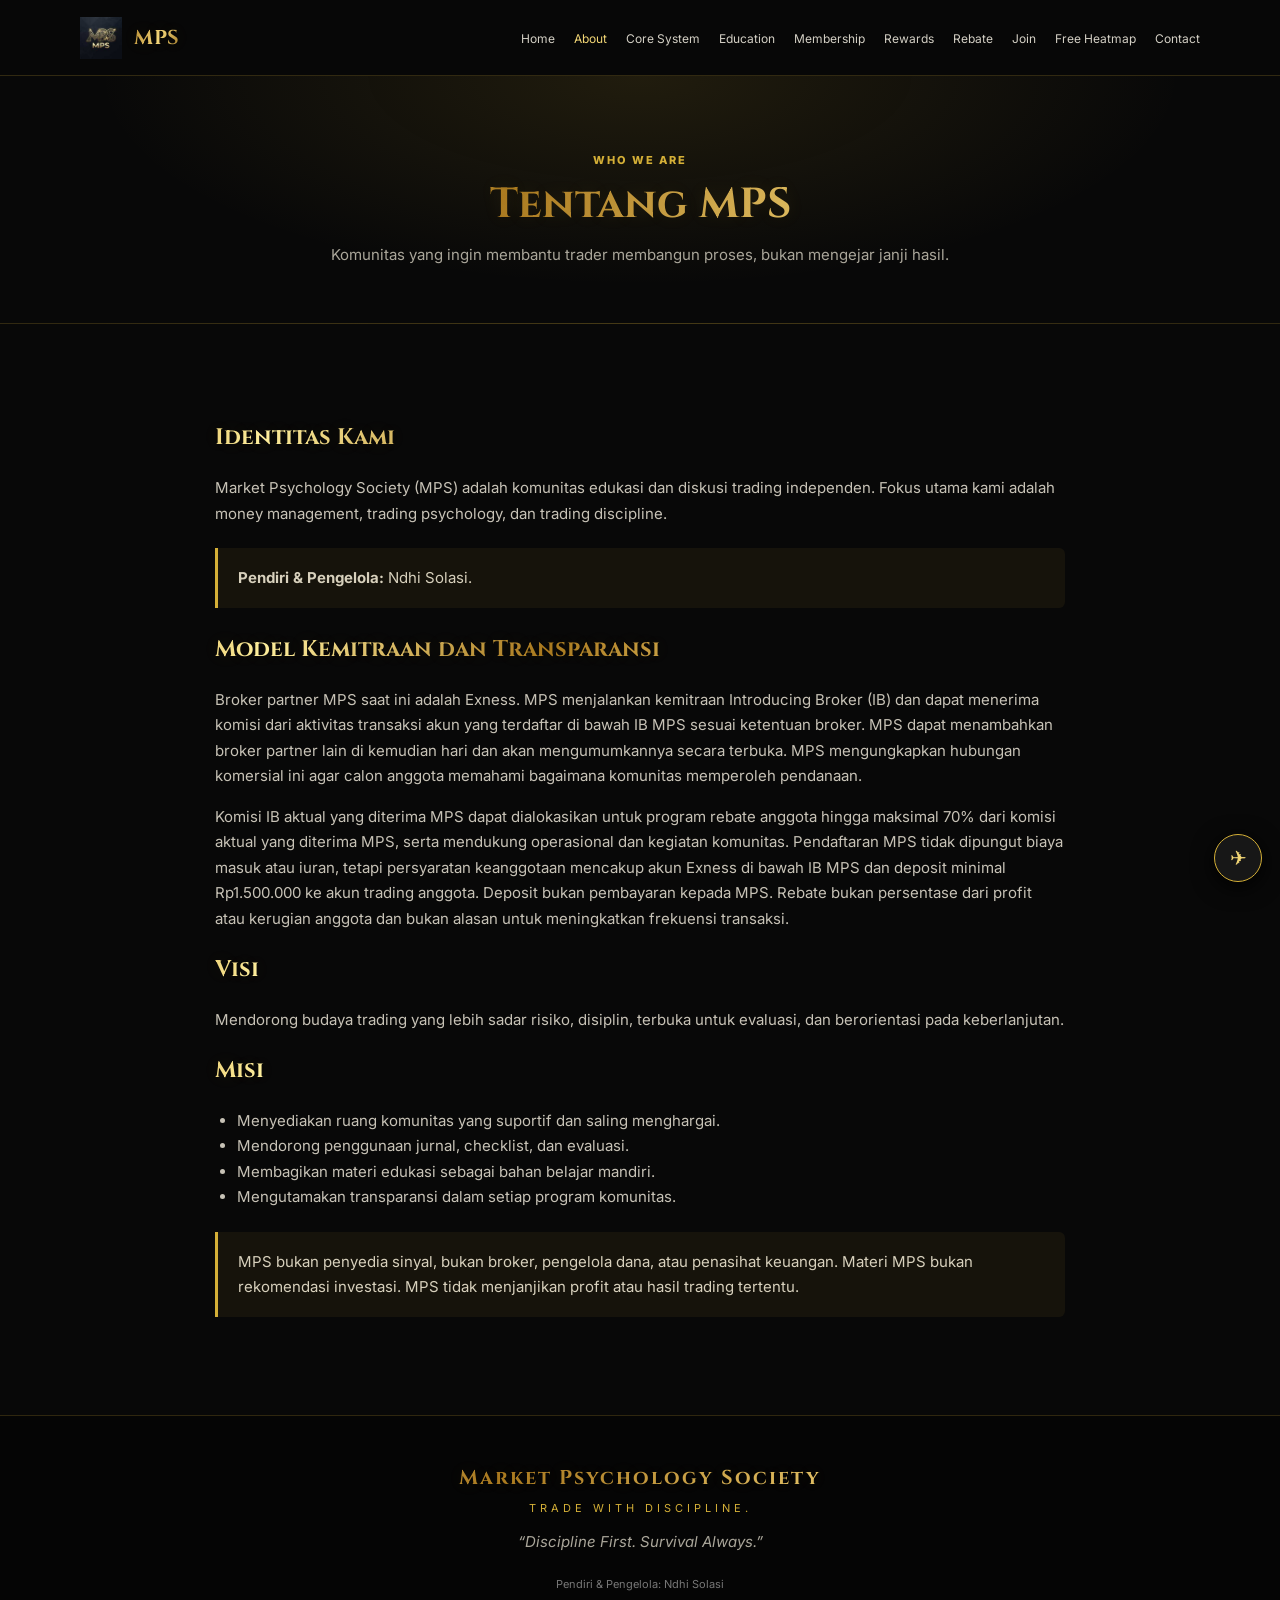
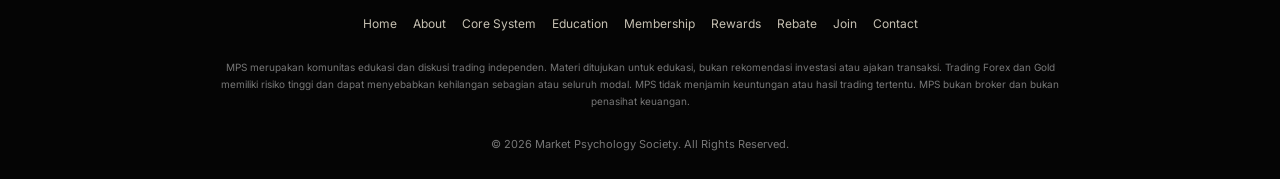
==== about.html @ 77eb0718 "Refresh shared red-gold CTA styles" ====
<!DOCTYPE html>
<html lang="id">
<head>
  <meta charset="UTF-8">
  <meta name="viewport" content="width=device-width, initial-scale=1">
  <meta name="description" content="Kenali visi, misi, dan prinsip Market Psychology Society.">
  <meta name="theme-color" content="#080808">
  <title>About MPS | Market Psychology Society</title>
  <link rel="icon" href="assets/favicon.svg?v=20261104-2" type="image/svg+xml">
  <link rel="stylesheet" href="css/style.css?v=red-gold-pulse-3">
</head>
<body>
<nav class="navbar" aria-label="Navigasi utama">
  <a href="index.html" class="nav-brand"><img src="assets/logo.svg?v=20261104-2" alt="">MPS</a>
  <button class="nav-toggle" id="navToggle" aria-label="Buka menu" aria-expanded="false" aria-controls="navLinks">☰</button>
  <ul class="nav-links" id="navLinks"><li><a href="index.html">Home</a></li><li><a href="about.html">About</a></li><li><a href="system.html">Core System</a></li><li><a href="education.html">Education</a></li><li><a href="membership.html">Membership</a></li><li><a href="rewards.html">Rewards</a></li><li><a href="rebate.html">Rebate</a></li><li><a href="join.html">Join</a></li><li><a href="heatmap.html">Free Heatmap</a></li><li><a href="contact.html">Contact</a></li></ul>
</nav>
<header class="page-head"><div class="eyebrow">Who We Are</div><h1>Tentang MPS</h1><p>Komunitas yang ingin membantu trader membangun proses, bukan mengejar janji hasil.</p></header>
<section><div class="container content"><h2>Identitas Kami</h2><p>Market Psychology Society (MPS) adalah komunitas edukasi dan diskusi trading independen. Fokus utama kami adalah money management, trading psychology, dan trading discipline.</p>
<div class="notice"><strong>Pendiri &amp; Pengelola:</strong> Ndhi Solasi.</div>
<h2>Model Kemitraan dan Transparansi</h2><p>Broker partner MPS saat ini adalah Exness. MPS menjalankan kemitraan Introducing Broker (IB) dan dapat menerima komisi dari aktivitas transaksi akun yang terdaftar di bawah IB MPS sesuai ketentuan broker. MPS dapat menambahkan broker partner lain di kemudian hari dan akan mengumumkannya secara terbuka. MPS mengungkapkan hubungan komersial ini agar calon anggota memahami bagaimana komunitas memperoleh pendanaan.</p><p>Komisi IB aktual yang diterima MPS dapat dialokasikan untuk program rebate anggota hingga maksimal 70% dari komisi aktual yang diterima MPS, serta mendukung operasional dan kegiatan komunitas. Pendaftaran MPS tidak dipungut biaya masuk atau iuran, tetapi persyaratan keanggotaan mencakup akun Exness di bawah IB MPS dan deposit minimal Rp1.500.000 ke akun trading anggota. Deposit bukan pembayaran kepada MPS. Rebate bukan persentase dari profit atau kerugian anggota dan bukan alasan untuk meningkatkan frekuensi transaksi.</p><h2>Visi</h2><p>Mendorong budaya trading yang lebih sadar risiko, disiplin, terbuka untuk evaluasi, dan berorientasi pada keberlanjutan.</p><h2>Misi</h2><ul><li>Menyediakan ruang komunitas yang suportif dan saling menghargai.</li><li>Mendorong penggunaan jurnal, checklist, dan evaluasi.</li><li>Membagikan materi edukasi sebagai bahan belajar mandiri.</li><li>Mengutamakan transparansi dalam setiap program komunitas.</li></ul><div class="notice">MPS bukan penyedia sinyal, bukan broker, pengelola dana, atau penasihat keuangan. Materi MPS bukan rekomendasi investasi. MPS tidak menjanjikan profit atau hasil trading tertentu.</div></div></section>
<footer class="footer">
  <div class="footer-brand" data-brand="name">Market Psychology Society</div>
  <div class="footer-tag" data-brand="tagline">TRADE WITH DISCIPLINE.</div>
  <div class="footer-quote">“Discipline First. Survival Always.”</div>
  <div class="footer-copy">Pendiri &amp; Pengelola: Ndhi Solasi</div>
  <div class="footer-links"><a href="index.html">Home</a><a href="about.html">About</a><a href="system.html">Core System</a><a href="education.html">Education</a><a href="membership.html">Membership</a><a href="rewards.html">Rewards</a><a href="rebate.html">Rebate</a><a href="join.html">Join</a><a href="contact.html">Contact</a></div>
  <p class="footer-disclaimer">MPS merupakan komunitas edukasi dan diskusi trading independen. Materi ditujukan untuk edukasi, bukan rekomendasi investasi atau ajakan transaksi. Trading Forex dan Gold memiliki risiko tinggi dan dapat menyebabkan kehilangan sebagian atau seluruh modal. MPS tidak menjamin keuntungan atau hasil trading tertentu. MPS bukan broker dan bukan penasihat keuangan.</p>
  <div class="footer-copy" id="year">© 2026 Market Psychology Society. All Rights Reserved.</div>
</footer>
<div class="float-chat"><a href="https://t.me/Ndhisolasi" data-link="telegram" aria-label="Hubungi MPS melalui Telegram" target="_blank" rel="noopener">✈</a></div>
<script src="config.js"></script>
<script src="js/main.js"></script>

</body></html>
---- css/style.css ----
@import url('https://fonts.googleapis.com/css2?family=Cinzel:wght@600;700;800&family=Inter:wght@400;500;600;700;800&display=swap');
:root{--bg:#080808;--panel:#111;--panel2:#171717;--gold:#d4af37;--gold2:#f2d675;--text:#f4f1e8;--muted:#aaa69a;--line:rgba(212,175,55,.2);--max:1120px;--head:'Cinzel',serif;--body:'Inter',sans-serif}
*{box-sizing:border-box}html{scroll-behavior:smooth}body{margin:0;background:var(--bg);color:var(--text);font:400 15px/1.7 var(--body)}a{color:inherit;text-decoration:none}img{max-width:100%;display:block}button,input,textarea,select{font:inherit}.container{width:min(var(--max),calc(100% - 40px));margin:auto}.navbar{height:76px;position:sticky;top:0;z-index:20;display:flex;align-items:center;justify-content:space-between;padding:0 max(20px,calc((100% - var(--max))/2));background:rgba(8,8,8,.94);border-bottom:1px solid var(--line);backdrop-filter:blur(14px)}.nav-brand{display:flex;align-items:center;gap:10px;font:700 20px var(--head);letter-spacing:2px;color:var(--gold2)}.nav-brand img{width:42px;height:42px}.nav-links{display:flex;align-items:center;gap:19px;list-style:none;padding:0;margin:0}.nav-links a{font-size:12px;color:#d4d0c5;transition:.2s}.nav-links a:hover,.nav-links a.active{color:var(--gold2)}.nav-toggle{display:none;background:none;border:1px solid var(--line);color:var(--gold2);border-radius:8px;padding:7px 11px;font-size:20px}.hero{min-height:610px;display:grid;place-items:center;text-align:center;padding:90px 20px;background:radial-gradient(ellipse at 50% 25%,rgba(212,175,55,.15),transparent 48%),linear-gradient(rgba(8,8,8,.7),rgba(8,8,8,.98)),repeating-linear-gradient(135deg,transparent 0 40px,rgba(212,175,55,.025) 41px 42px)}.hero-content{max-width:850px}.hero-logo{width:112px;margin:0 auto 22px;filter:drop-shadow(0 0 24px rgba(212,175,55,.2))}.hero h1{font:800 clamp(32px,6vw,64px)/1.15 var(--head);letter-spacing:2px;margin:0;color:var(--gold2)}.tagline{letter-spacing:5px;font-size:13px;color:var(--gold);margin:17px 0}.headline{font:600 clamp(13px,2vw,17px) var(--head);letter-spacing:1.5px;margin:28px 0 12px}.desc{color:var(--muted);max-width:680px;margin:0 auto}.hero-btns{display:flex;justify-content:center;gap:13px;flex-wrap:wrap;margin-top:30px}.btn{display:inline-flex;justify-content:center;align-items:center;padding:12px 22px;border-radius:4px;font-weight:700;font-size:12px;letter-spacing:.7px;text-transform:uppercase;border:1px solid var(--gold);transition:.2s;cursor:pointer}.btn-gold{background:linear-gradient(135deg,var(--gold2),#b88a24);color:#100e08}.btn-outline{color:var(--gold2);background:transparent}.btn:hover{transform:translateY(-2px);box-shadow:0 8px 24px rgba(212,175,55,.13)}section{padding:76px 0}.section-head{text-align:center;max-width:720px;margin:0 auto 38px}.eyebrow,.badge{color:var(--gold);font-size:11px;font-weight:800;letter-spacing:2px;text-transform:uppercase}.section-head h2,.page-head h1{font:700 clamp(27px,4vw,42px)/1.2 var(--head);margin:10px 0;color:var(--gold2)}.section-head p,.muted{color:var(--muted)}.grid{display:grid;gap:18px}.grid-2{grid-template-columns:repeat(2,minmax(0,1fr))}.grid-3{grid-template-columns:repeat(3,minmax(0,1fr))}.card{background:linear-gradient(145deg,#151515,#0e0e0e);border:1px solid var(--line);padding:27px;border-radius:8px}.card-num{font:700 26px var(--head);color:var(--gold);opacity:.85}.card h3{font:700 16px var(--head);color:var(--gold2);letter-spacing:.5px}.card p{color:var(--muted);margin-bottom:0}.page-head{text-align:center;padding:75px 20px 55px;background:radial-gradient(ellipse at top,rgba(212,175,55,.12),transparent 60%);border-bottom:1px solid var(--line)}.page-head p{color:var(--muted);max-width:720px;margin:12px auto 0}.content{max-width:850px;margin:auto}.content h2,.content h3{color:var(--gold2);font-family:var(--head)}.content p,.content li{color:#c7c2b6}.content ul{padding-left:22px}.notice{border-left:3px solid var(--gold);background:rgba(212,175,55,.07);padding:17px 20px;color:#d7d0bc;border-radius:0 6px 6px 0;margin:22px 0}.pill{display:inline-block;border:1px solid var(--line);padding:5px 10px;border-radius:30px;color:var(--gold2);font-size:11px}.text-center{text-align:center}.mt-3{margin-top:24px}.mt-4{margin-top:34px}.split{display:grid;grid-template-columns:1.2fr .8fr;gap:30px;align-items:start}.form-card{max-width:720px;margin:auto;background:var(--panel);border:1px solid var(--line);padding:28px;border-radius:8px}.field{margin-bottom:17px}.field label{display:block;font-weight:600;font-size:13px;margin-bottom:6px}.field input,.field textarea,.field select{width:100%;background:#090909;color:var(--text);border:1px solid #39352a;border-radius:5px;padding:12px;outline:none}.field input:focus,.field textarea:focus,.field select:focus{border-color:var(--gold)}.field textarea{min-height:110px;resize:vertical}.checkline{display:flex;gap:10px;align-items:flex-start;color:var(--muted);font-size:12px}.checkline input{margin-top:5px}.form-message{margin-top:16px;padding:12px;border-radius:5px;display:none}.form-message.show{display:block}.form-message.info{background:#18202a;color:#cfe1f4}.form-message.error{background:#2a1717;color:#ffcccc}.form-message.success{background:#14251a;color:#c8f0d2}.contact-link{display:block;padding:15px;border:1px solid var(--line);border-radius:6px;margin:10px 0;color:var(--gold2)}.float-chat{position:fixed;right:18px;bottom:18px;z-index:15}.float-chat a{display:grid;place-items:center;width:48px;height:48px;border-radius:50%;background:#171717;border:1px solid var(--gold);color:var(--gold2);font-size:20px;box-shadow:0 5px 22px #000}.footer{padding:48px 20px 25px;border-top:1px solid var(--line);background:#050505;text-align:center}.footer-brand{font:700 20px var(--head);color:var(--gold2);letter-spacing:2px}.footer-tag{font-size:11px;letter-spacing:4px;color:var(--gold);margin-top:8px}.footer-quote{color:var(--muted);font-style:italic;margin:12px 0 20px}.footer-links{display:flex;justify-content:center;gap:16px;flex-wrap:wrap;margin:20px auto}.footer-links a{font-size:12px;color:#c6c0b2}.footer-disclaimer{max-width:850px;margin:25px auto;color:#777;font-size:10px;line-height:1.7}.footer-copy{font-size:11px;color:#777}.reveal{animation:fade .7s ease both}@keyframes fade{from{opacity:0;transform:translateY(12px)}to{opacity:1;transform:none}}:focus-visible{outline:2px solid var(--gold2);outline-offset:3px}
@media(max-width:900px){.nav-toggle{display:block}.nav-links{display:none;position:absolute;top:75px;left:0;right:0;background:#0b0b0b;border-bottom:1px solid var(--line);padding:15px 22px 22px;flex-direction:column;align-items:flex-start;gap:13px}.nav-links.open{display:flex}.grid-3{grid-template-columns:1fr 1fr}.navbar{padding:0 20px}}
@media(max-width:620px){.container{width:min(100% - 30px,var(--max))}.hero{min-height:560px;padding:70px 18px}.grid-2,.grid-3,.split{grid-template-columns:1fr}section{padding:58px 0}.card{padding:22px}.form-card{padding:20px}.tagline{letter-spacing:3px}.footer-links{gap:12px}}
@media(prefers-reduced-motion:reduce){*,*::before,*::after{scroll-behavior:auto!important;animation-duration:.01ms!important;animation-iteration-count:1!important;transition-duration:.01ms!important}}
/* MPS CAROUSEL */
.mps-slider {
  position: relative;
  width: 100%;
  max-width: 850px;
  margin: 0 auto 18px;
  overflow: hidden;
  border: 1px solid #b99142;
  border-radius: 14px;
  background: #151515;
}

.mps-slides {
  display: flex;
  width: 100%;
  transition: transform .6s ease;
}

.mps-slides img {
  flex: 0 0 100%;
  min-width: 100%;
  width: 100%;
  height: auto;
  max-height: 520px;
  object-fit: contain;
  display: block;
}

.mps-arrow {
  position: absolute;
  top: 50%;
  transform: translateY(-50%);
  z-index: 2;
  border: 0;
  border-radius: 50%;
  width: 38px;
  height: 38px;
  background: rgba(0,0,0,.75);
  color: #e2bd69;
  font-size: 20px;
  cursor: pointer;
}

.mps-prev { left: 12px; }
.mps-next { right: 12px; }

.mps-dots {
  display: flex;
  justify-content: center;
  gap: 8px;
  padding: 13px;
}

.mps-dot {
  width: 9px;
  height: 9px;
  border: 0;
  border-radius: 50%;
  background: #777;
  cursor: pointer;
}

.mps-dot.active {
  background: #d6ad55;
}

.mps-gallery-note {
  text-align: center;
  color: #aaa;
  font-size: 12px;
  margin-bottom: 22px;
}

@media (max-width: 600px) {
  .mps-gallery { padding: 45px 0; }
  .mps-arrow {
    width: 32px;
    height: 32px;
  }
}
/* MPS WARNING BOX */
.mps-warning {
  background: rgba(120, 20, 20, 0.07);
  border: 1px solid rgba(220, 38, 38, 0.55);
  border-left: 4px solid #dc2626;
  border-radius: 10px;
  padding: 16px 18px;
  margin: 24px 0;
  font-size: 0.88rem;
  line-height: 1.7;
}

.mps-warning h3 {
  color: #ef4444;
  font-size: 0.95rem;
  font-weight: 800;
  margin: 0 0 12px;
}

.mps-warning p,
.mps-warning li {
  font-size: 0.84rem;
}

.mps-warning .warning-highlight {
  color: #ef4444;
  font-weight: 800;
}

.mps-warning ul {
  padding-left: 20px;
}

.mps-warning li {
  margin-bottom: 6px;
}


/* MPS GOLD METALLIC SHINE — headings and brand titles only */
.hero h1,
.section-head h2,
.page-head h1,
.card h3,
.content h2,
.content h3,
.nav-brand,
.footer-brand {
  color: #e8c76a;
  background: linear-gradient(
    110deg,
    #8f681d 0%,
    #d5ad4e 18%,
    #fff2b0 34%,
    #c99b35 48%,
    #fff0a0 57%,
    #a97920 72%,
    #f4d77c 88%,
    #9b711f 100%
  );
  background-size: 220% 100%;
  background-position: 100% 50%;
  -webkit-background-clip: text;
  background-clip: text;
  -webkit-text-fill-color: transparent;
  animation: mps-gold-shine 7s ease-in-out infinite;
  text-shadow: 0 0 18px rgba(212, 175, 55, .10);
}

@keyframes mps-gold-shine {
  0%, 15% { background-position: 100% 50%; }
  65%, 100% { background-position: 0% 50%; }
}

@media (prefers-reduced-motion: reduce) {
  .hero h1,
  .section-head h2,
  .page-head h1,
  .card h3,
  .content h2,
  .content h3,
  .nav-brand,
  .footer-brand {
    animation: none;
    background-position: 50% 50%;
  }
}

/* Brand refinement — keep the full society name visible */
.nav-brand{gap:12px;letter-spacing:.5px;max-width:min(48vw,330px)}
.nav-brand span{display:flex;flex-direction:column;line-height:1.2}
.nav-brand strong{font:700 clamp(11px,1.2vw,15px)/1.25 var(--head);letter-spacing:.7px;white-space:normal}
.nav-brand small{font:600 9px/1.5 var(--body);letter-spacing:2px;color:var(--gold);-webkit-text-fill-color:var(--gold);margin-top:3px}
.form-intro{max-width:720px;margin:0 auto 18px;text-align:center;padding:25px 20px;border:1px solid var(--line);border-radius:10px;background:radial-gradient(ellipse at top,rgba(212,175,55,.10),transparent 70%),#101010}
.form-intro h2{font:700 clamp(20px,4vw,29px)/1.25 var(--head);color:var(--gold2);margin:12px 0 8px}
.form-intro p{color:var(--muted);margin:0 auto;max-width:560px}
.form-steps{display:flex;justify-content:center;gap:9px;flex-wrap:wrap;margin-top:18px}
.form-steps span{border:1px solid var(--line);border-radius:30px;padding:6px 11px;font-size:10px;color:var(--muted)}
.form-steps span.active{border-color:var(--gold);color:var(--gold2);background:rgba(212,175,55,.08)}
.form-card{box-shadow:0 18px 55px rgba(0,0,0,.25)}
.form-card .btn:disabled{opacity:.55;cursor:wait;transform:none}
@media(max-width:620px){.nav-brand{max-width:68vw}.nav-brand strong{font-size:10px}.nav-brand img{width:36px;height:36px}}


/* JOIN PAGE — animated membership spotlight */
.join-spotlight{position:relative;isolation:isolate;overflow:hidden;margin:0;padding:58px 20px 54px;text-align:center;background:radial-gradient(ellipse at 50% 45%,rgba(212,175,55,.16),transparent 62%),linear-gradient(180deg,#0a0a0a,#10100d 52%,#080808);border-bottom:1px solid var(--line)}
.join-spotlight-inner{position:relative;z-index:2;max-width:760px;margin:auto}
.join-live{display:inline-flex;align-items:center;gap:9px;padding:7px 13px;border:1px solid rgba(212,175,55,.38);border-radius:40px;color:var(--gold2);font-size:10px;font-weight:800;letter-spacing:2px;background:rgba(212,175,55,.07)}
.join-live span{width:7px;height:7px;border-radius:50%;background:#8ed69a;box-shadow:0 0 0 0 rgba(142,214,154,.55);animation:join-pulse 1.8s infinite}
.join-spotlight h2{font:700 clamp(24px,4.5vw,39px)/1.2 var(--head);color:var(--gold2);margin:18px 0 12px}
.join-spotlight p{max-width:570px;margin:0 auto;color:#bdb6a6}
.join-cta{gap:12px;margin-top:25px;min-height:52px;padding:14px 25px;border-radius:6px;box-shadow:0 0 0 0 rgba(212,175,55,.38);animation:join-cta-glow 2.8s infinite}
.join-cta:hover{transform:translateY(-4px) scale(1.025);box-shadow:0 12px 32px rgba(212,175,55,.28)}
.join-cta-arrow{display:inline-block;transition:transform .2s}
.join-cta:hover .join-cta-arrow{transform:translateX(5px)}
.join-perks{display:flex;justify-content:center;gap:10px 22px;flex-wrap:wrap;margin-top:22px;color:#c5bfae;font-size:11px}
.join-perks span{white-space:nowrap}
.join-orbit{position:absolute;z-index:1;width:260px;height:260px;border:1px solid rgba(212,175,55,.10);border-radius:50%;pointer-events:none}
.join-orbit-one{left:-130px;top:-115px;box-shadow:0 0 0 28px rgba(212,175,55,.018),0 0 0 56px rgba(212,175,55,.012);animation:join-drift 12s ease-in-out infinite alternate}
.join-orbit-two{right:-145px;bottom:-170px;width:330px;height:330px;box-shadow:0 0 0 32px rgba(212,175,55,.018);animation:join-drift 15s ease-in-out infinite alternate-reverse}
@keyframes join-pulse{0%{box-shadow:0 0 0 0 rgba(142,214,154,.5)}70%{box-shadow:0 0 0 8px rgba(142,214,154,0)}100%{box-shadow:0 0 0 0 rgba(142,214,154,0)}}
@keyframes join-cta-glow{0%,100%{box-shadow:0 0 0 0 rgba(212,175,55,0)}50%{box-shadow:0 0 22px 2px rgba(212,175,55,.20)}}
@keyframes join-drift{from{transform:translate3d(0,0,0) rotate(0)}to{transform:translate3d(18px,14px,0) rotate(12deg)}}
@media(max-width:620px){.join-spotlight{padding:43px 18px}.join-cta{width:100%;max-width:330px}.join-perks{gap:8px 13px;font-size:10px}}
@media(prefers-reduced-motion:reduce){.join-live span,.join-cta,.join-orbit-one,.join-orbit-two{animation:none!important}}


/* MPS RED LIVE CTA — visual effect only; preserve existing dimensions and behavior */
.btn-gold[href="join.html"],
.join-cta,
#joinForm button[type="submit"],
#step2Next a.btn-gold {
  position: relative;
  isolation: isolate;
  overflow: hidden;
  color: #fff;
  border-color: #ff4545;
  background: linear-gradient(135deg, #ff5555 0%, #d90018 48%, #8f0012 100%);
  box-shadow: 0 0 0 0 rgba(255, 35, 55, .42), 0 0 14px rgba(220, 0, 25, .24);
  animation: mps-red-pulse 2.2s ease-in-out infinite;
}
.btn-gold[href="join.html"]::after,
.join-cta::after,
#joinForm button[type="submit"]::after,
#step2Next a.btn-gold::after {
  content: "";
  position: absolute;
  z-index: -1;
  top: -60%;
  left: -75%;
  width: 48%;
  height: 220%;
  transform: rotate(22deg);
  background: linear-gradient(90deg, transparent, rgba(255,255,255,.42), transparent);
  animation: mps-red-shine 3.4s ease-in-out infinite;
  pointer-events: none;
}
.btn-gold[href="join.html"]:hover,
.join-cta:hover,
#joinForm button[type="submit"]:hover,
#step2Next a.btn-gold:hover {
  color: #fff;
  border-color: #ff7777;
  background: linear-gradient(135deg, #ff7777 0%, #ed102c 50%, #a90018 100%);
  box-shadow: 0 0 24px rgba(255, 25, 50, .42);
}
@keyframes mps-red-pulse {
  0%, 100% { box-shadow: 0 0 0 0 rgba(255, 35, 55, .12), 0 0 12px rgba(220, 0, 25, .20); }
  50% { box-shadow: 0 0 0 7px rgba(255, 35, 55, 0), 0 0 23px rgba(255, 0, 35, .42); }
}
@keyframes mps-red-shine {
  0%, 28% { left: -75%; }
  65%, 100% { left: 140%; }
}
@media (prefers-reduced-motion: reduce) {
  .btn-gold[href="join.html"],
  .join-cta,
  #joinForm button[type="submit"],
  #step2Next a.btn-gold,
  .btn-gold[href="join.html"]::after,
  .join-cta::after,
  #joinForm button[type="submit"]::after,
  #step2Next a.btn-gold::after { animation: none !important; }
}


/* MPS RED + GOLD PRESSING CTA — preserve layout dimensions */
.btn-gold[href="join.html"],
.join-cta,
#joinForm button[type="submit"],
#step2Next a.btn-gold {
  border-radius: 999px;
  border: 1px solid #f0c96a;
  color: #fff8e8;
  background: linear-gradient(115deg, #8e1019 0%, #d7192d 38%, #b98224 72%, #f3d47b 100%);
  background-size: 180% 180%;
  box-shadow: 0 0 0 1px rgba(239,195,87,.25), 0 0 13px rgba(220,25,43,.32), 0 0 20px rgba(212,175,55,.16);
  animation: mps-gold-red-beat 2s ease-in-out infinite;
}
.btn-gold[href="join.html"]::before,
.join-cta::before,
#joinForm button[type="submit"]::before,
#step2Next a.btn-gold::before {
  content: "👆";
  position: absolute;
  z-index: 3;
  top: -23px;
  right: 15px;
  font-size: 19px;
  line-height: 1;
  filter: drop-shadow(0 2px 2px rgba(0,0,0,.7));
  pointer-events: none;
  animation: mps-finger-press 1.5s ease-in-out infinite;
}
.btn-gold[href="join.html"]:hover,
.join-cta:hover,
#joinForm button[type="submit"]:hover,
#step2Next a.btn-gold:hover {
  color: #fff;
  border-color: #ffe7a0;
  background: linear-gradient(115deg, #a91220 0%, #f0273b 38%, #d49a32 72%, #ffe39a 100%);
  box-shadow: 0 0 18px rgba(230,35,50,.4), 0 0 25px rgba(212,175,55,.28);
}
@keyframes mps-gold-red-beat {
  0%, 100% { background-position: 0% 50%; box-shadow: 0 0 0 1px rgba(239,195,87,.22), 0 0 12px rgba(220,25,43,.26), 0 0 18px rgba(212,175,55,.12); }
  50% { background-position: 100% 50%; box-shadow: 0 0 0 5px rgba(239,195,87,0), 0 0 21px rgba(220,25,43,.48), 0 0 27px rgba(212,175,55,.25); }
}
@keyframes mps-finger-press {
  0%, 100% { transform: translateY(-3px) scale(1); }
  45%, 60% { transform: translateY(7px) scale(.92); }
}
@media (prefers-reduced-motion: reduce) {
  .btn-gold[href="join.html"], .join-cta, #joinForm button[type="submit"], #step2Next a.btn-gold,
  .btn-gold[href="join.html"]::before, .join-cta::before, #joinForm button[type="submit"]::before, #step2Next a.btn-gold::before {
    animation: none !important;
  }
}


/* SITE-WIDE MEMBERSHIP CTA — all join/register buttons share one red-gold press style */
a.btn[href="join.html"],
a.btn[href="#joinForm"],
a.btn[href="deposit-confirmation.html"],
button.btn[type="submit"],
.join-cta {
  position: relative;
  isolation: isolate;
  overflow: visible;
  border-radius: 999px;
  border: 1px solid #f0c96a;
  color: #fff8e8;
  background: linear-gradient(115deg, #8e1019 0%, #d7192d 38%, #b98224 72%, #f3d47b 100%);
  background-size: 180% 180%;
  box-shadow: 0 0 0 1px rgba(239,195,87,.25), 0 0 13px rgba(220,25,43,.32), 0 0 20px rgba(212,175,55,.16);
  animation: mps-gold-red-beat 2s ease-in-out infinite;
}
a.btn[href="join.html"]::before,
a.btn[href="#joinForm"]::before,
a.btn[href="deposit-confirmation.html"]::before,
button.btn[type="submit"]::before,
.join-cta::before {
  content: "👆";
  position: absolute;
  z-index: 4;
  top: -21px;
  right: 13px;
  font-size: 18px;
  line-height: 1;
  filter: drop-shadow(0 2px 2px rgba(0,0,0,.75));
  pointer-events: none;
  animation: mps-finger-press 1.5s ease-in-out infinite;
}
a.btn[href="join.html"]:hover,
a.btn[href="#joinForm"]:hover,
a.btn[href="deposit-confirmation.html"]:hover,
button.btn[type="submit"]:hover,
.join-cta:hover {
  color: #fff;
  border-color: #ffe7a0;
  background: linear-gradient(115deg, #a91220 0%, #f0273b 38%, #d49a32 72%, #ffe39a 100%);
  box-shadow: 0 0 18px rgba(230,35,50,.4), 0 0 25px rgba(212,175,55,.28);
}
@media (prefers-reduced-motion: reduce) {
  a.btn[href="join.html"], a.btn[href="#joinForm"], a.btn[href="deposit-confirmation.html"],
  button.btn[type="submit"], .join-cta,
  a.btn[href="join.html"]::before, a.btn[href="#joinForm"]::before,
  a.btn[href="deposit-confirmation.html"]::before, button.btn[type="submit"]::before, .join-cta::before {
    animation: none !important;
  }
}
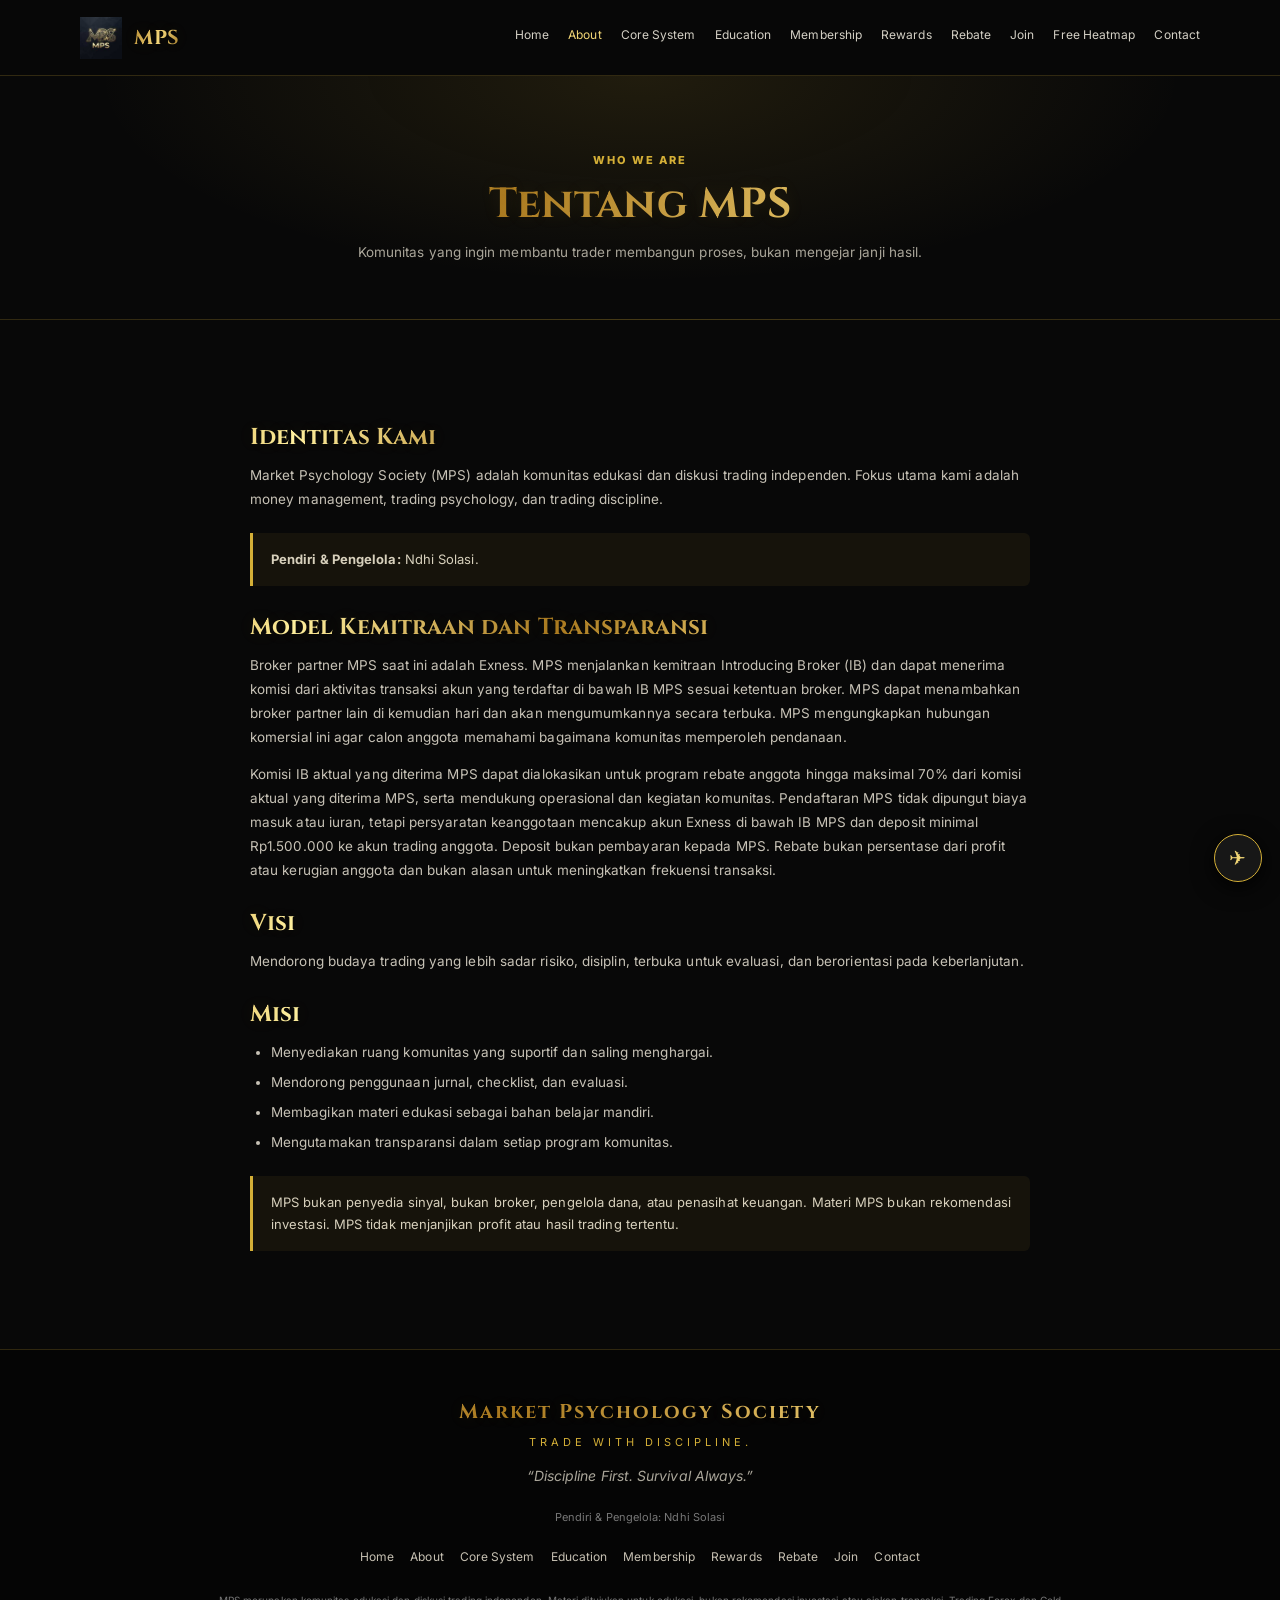
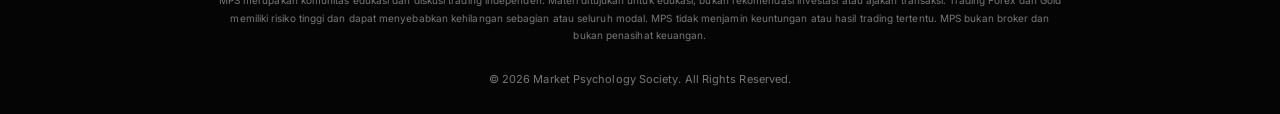
==== commit 5ea9bdb1: "Refresh MPS typography stylesheet cache" ====
--- a/about.html
+++ b/about.html
@@ -7,7 +7,7 @@
   <meta name="theme-color" content="#080808">
   <title>About MPS | Market Psychology Society</title>
   <link rel="icon" href="assets/favicon.svg?v=20261104-2" type="image/svg+xml">
-  <link rel="stylesheet" href="css/style.css?v=red-gold-pulse-3">
+  <link rel="stylesheet" href="css/style.css?v=mps-typography-1">
 </head>
 <body>
 <nav class="navbar" aria-label="Navigasi utama">
--- a/css/style.css
+++ b/css/style.css
@@ -326,7 +326,7 @@
 a.btn[href="join.html"],
 a.btn[href="#joinForm"],
 a.btn[href="deposit-confirmation.html"],
-button.btn[type="submit"],
+#joinForm button.btn[type="submit"],
 .join-cta {
   position: relative;
   isolation: isolate;
@@ -342,7 +342,7 @@
 a.btn[href="join.html"]::before,
 a.btn[href="#joinForm"]::before,
 a.btn[href="deposit-confirmation.html"]::before,
-button.btn[type="submit"]::before,
+#joinForm button.btn[type="submit"]::before,
 .join-cta::before {
   content: "👆";
   position: absolute;
@@ -358,7 +358,7 @@
 a.btn[href="join.html"]:hover,
 a.btn[href="#joinForm"]:hover,
 a.btn[href="deposit-confirmation.html"]:hover,
-button.btn[type="submit"]:hover,
+#joinForm button.btn[type="submit"]:hover,
 .join-cta:hover {
   color: #fff;
   border-color: #ffe7a0;
@@ -367,9 +367,127 @@
 }
 @media (prefers-reduced-motion: reduce) {
   a.btn[href="join.html"], a.btn[href="#joinForm"], a.btn[href="deposit-confirmation.html"],
-  button.btn[type="submit"], .join-cta,
+  #joinForm button.btn[type="submit"], .join-cta,
   a.btn[href="join.html"]::before, a.btn[href="#joinForm"]::before,
-  a.btn[href="deposit-confirmation.html"]::before, button.btn[type="submit"]::before, .join-cta::before {
+  a.btn[href="deposit-confirmation.html"]::before, #joinForm button.btn[type="submit"]::before, .join-cta::before {
     animation: none !important;
   }
 }
+
+
+/* FINAL MPS CTA POINTER — gold mouse cursor, no hand emoji */
+a.btn[href="join.html"]::before,
+a.btn[href="#joinForm"]::before,
+a.btn[href="deposit-confirmation.html"]::before,
+#joinForm button.btn[type="submit"]::before,
+.join-cta::before,
+#step2Next a.btn-gold::before {
+  content: "";
+  display: block;
+  position: absolute;
+  z-index: 5;
+  top: -7px;
+  right: 14px;
+  width: 18px;
+  height: 24px;
+  background: linear-gradient(135deg, #fff3bd 0%, #e5bd55 48%, #9c701c 100%);
+  clip-path: polygon(0 0, 0 100%, 29% 73%, 48% 100%, 61% 94%, 43% 67%, 80% 67%);
+  filter: drop-shadow(1px 2px 2px rgba(0,0,0,.85));
+  pointer-events: none;
+  animation: mps-gold-cursor-tap 1.55s ease-in-out infinite;
+}
+@keyframes mps-gold-cursor-tap {
+  0%, 100% { transform: translate(0,0) scale(1); }
+  42%, 58% { transform: translate(-1px,6px) scale(.88); }
+}
+@media (prefers-reduced-motion: reduce) {
+  a.btn[href="join.html"]::before, a.btn[href="#joinForm"]::before,
+  a.btn[href="deposit-confirmation.html"]::before, #joinForm button.btn[type="submit"]::before,
+  .join-cta::before, #step2Next a.btn-gold::before { animation: none !important; }
+}
+
+
+/* MPS TYPOGRAPHY POLISH — consistent, compact and easier to read */
+body {
+  font-size: 14px;
+  line-height: 1.72;
+  letter-spacing: .08px;
+}
+p {
+  font-size: 14px;
+  line-height: 1.78;
+  margin-top: 0;
+  margin-bottom: 13px;
+}
+li {
+  font-size: 13.5px;
+  line-height: 1.72;
+  margin-bottom: 6px;
+}
+.content {
+  max-width: 780px;
+}
+.content p,
+.content li,
+.card p,
+.page-head p,
+.section-head p,
+.desc,
+.muted {
+  font-size: 13.5px;
+  line-height: 1.78;
+}
+.content h2 {
+  font-size: clamp(19px, 2.5vw, 23px);
+  line-height: 1.35;
+  margin: 26px 0 10px;
+}
+.content h3,
+.card h3 {
+  font-size: 15px;
+  line-height: 1.4;
+  margin: 18px 0 8px;
+}
+.content ul,
+.content ol {
+  padding-left: 21px;
+  margin: 8px 0 18px;
+}
+.content li:last-child {
+  margin-bottom: 0;
+}
+.notice {
+  font-size: 13px;
+  line-height: 1.72;
+  padding: 15px 18px;
+}
+.card {
+  padding: 24px;
+}
+.card p {
+  margin-bottom: 0;
+}
+.page-head p {
+  max-width: 660px;
+  margin: 10px auto 0;
+}
+.section-head {
+  max-width: 680px;
+}
+.footer-disclaimer {
+  font-size: 10px;
+  line-height: 1.75;
+}
+@media (max-width: 620px) {
+  body { font-size: 13.5px; line-height: 1.7; }
+  p, .content p, .content li, .card p, .page-head p,
+  .section-head p, .desc, .muted {
+    font-size: 13px;
+    line-height: 1.75;
+  }
+  li { font-size: 13px; }
+  .content h2 { font-size: 19px; margin-top: 23px; }
+  .content h3, .card h3 { font-size: 14px; }
+  .notice { font-size: 12.5px; padding: 13px 15px; }
+  .card { padding: 20px; }
+}
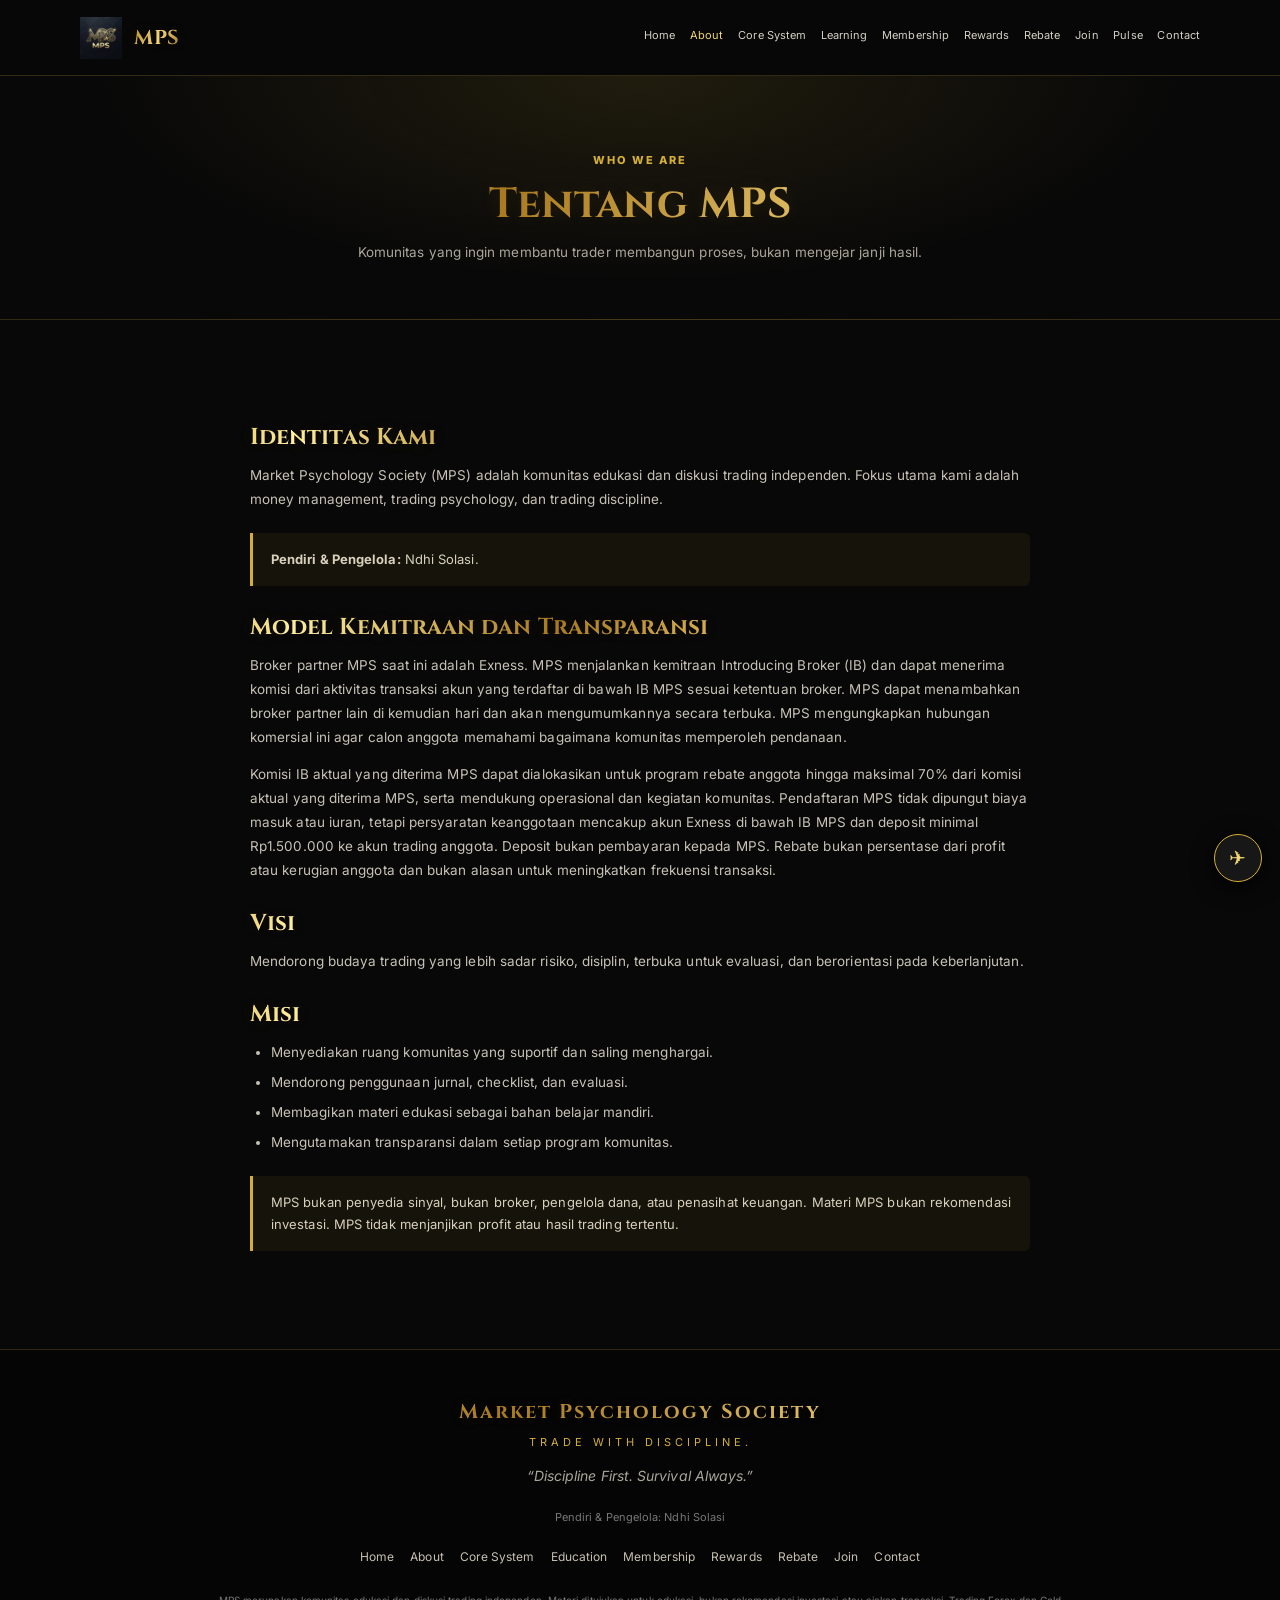
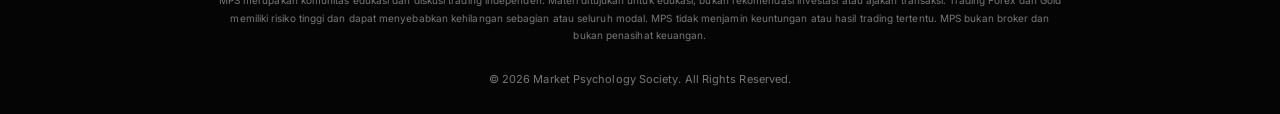
==== commit c88eded1: "Gate about.html behind official MPS member access" ====
--- a/about.html
+++ b/about.html
@@ -13,7 +13,7 @@
 <nav class="navbar" aria-label="Navigasi utama">
   <a href="index.html" class="nav-brand"><img src="assets/logo.svg?v=20261104-2" alt="">MPS</a>
   <button class="nav-toggle" id="navToggle" aria-label="Buka menu" aria-expanded="false" aria-controls="navLinks">☰</button>
-  <ul class="nav-links" id="navLinks"><li><a href="index.html">Home</a></li><li><a href="about.html">About</a></li><li><a href="system.html">Core System</a></li><li><a href="education.html">Education</a></li><li><a href="membership.html">Membership</a></li><li><a href="rewards.html">Rewards</a></li><li><a href="rebate.html">Rebate</a></li><li><a href="join.html">Join</a></li><li><a href="heatmap.html">Free Heatmap</a></li><li><a href="contact.html">Contact</a></li></ul>
+  <ul class="nav-links" id="navLinks"><li><a href="index.html">Home</a></li><li><a href="about.html">About</a></li><li><a href="system.html">Core System</a></li><li><a href="education.html">Learning</a></li><li><a href="membership.html">Membership</a></li><li><a href="rewards.html">Rewards</a></li><li><a href="rebate.html">Rebate</a></li><li><a href="join.html">Join</a></li><li><a href="heatmap.html">Pulse</a></li><li><a href="contact.html">Contact</a></li></ul>
 </nav>
 <header class="page-head"><div class="eyebrow">Who We Are</div><h1>Tentang MPS</h1><p>Komunitas yang ingin membantu trader membangun proses, bukan mengejar janji hasil.</p></header>
 <section><div class="container content"><h2>Identitas Kami</h2><p>Market Psychology Society (MPS) adalah komunitas edukasi dan diskusi trading independen. Fokus utama kami adalah money management, trading psychology, dan trading discipline.</p>
--- a/css/style.css
+++ b/css/style.css
@@ -491,3 +491,56 @@
   .notice { font-size: 12.5px; padding: 13px 15px; }
   .card { padding: 20px; }
 }
+
+
+/* MPS HOMEPAGE REDESIGN — hierarchy, spacing, navigation and onboarding */
+.mps-home-hero{min-height:660px;padding:84px 20px 92px}
+.hero-kicker{display:inline-flex;align-items:center;gap:9px;margin:0 auto 24px;padding:8px 14px;border:1px solid rgba(212,175,55,.28);border-radius:99px;background:rgba(212,175,55,.055);color:#dfc477;font-size:10px;font-weight:800;letter-spacing:2px}
+.hero-kicker span{width:7px;height:7px;border-radius:50%;background:#d4af37;box-shadow:0 0 12px rgba(212,175,55,.8)}
+.mps-home-hero .hero-logo{width:96px;margin-bottom:20px}
+.mps-home-hero .desc{max-width:650px;font-size:15px;line-height:1.85}
+.hero-footnote,.mps-source-note{max-width:760px;margin:22px auto 0;color:#898579;font-size:11px;line-height:1.7}
+.nav-links{gap:clamp(9px,1.15vw,17px)}
+.nav-links a{font-size:11px;white-space:nowrap}
+.nav-links .nav-join{padding:9px 13px;border:1px solid rgba(212,175,55,.65);border-radius:99px;color:#f0d88c;background:rgba(212,175,55,.09);font-weight:800}
+.mps-intro-section{background:linear-gradient(180deg,#0c0c0c,#090909)}
+.mps-hook-grid{display:grid;grid-template-columns:repeat(3,minmax(0,1fr));gap:17px}
+.mps-hook-card{padding:25px 23px;border:1px solid rgba(212,175,55,.17);border-radius:12px;background:linear-gradient(145deg,rgba(255,255,255,.035),rgba(255,255,255,.012))}
+.mps-hook-icon{display:grid;place-items:center;width:39px;height:39px;margin-bottom:15px;border-radius:10px;background:rgba(212,175,55,.11);color:#e7c66c;font-size:22px}
+.mps-hook-card h3{margin:0 0 9px;color:#ead28e;font:700 15px/1.4 var(--head)}
+.mps-hook-card p{margin:0;color:#aaa69a;font-size:13px;line-height:1.75}
+.mps-quote-band{max-width:850px;margin:30px auto 0;padding:24px 28px;border-left:3px solid var(--gold);background:rgba(212,175,55,.055);text-align:center}
+.mps-quote-band p{margin:0 0 9px;color:#e7dfc9;font:600 15px/1.8 var(--head)}
+.mps-quote-band span{color:#b99a55;font-size:9px;font-weight:800;letter-spacing:2px}
+.mps-pillars-section{background:#101010;border-block:1px solid rgba(212,175,55,.13)}
+.mps-pillar-grid .card{min-height:220px}
+.mps-pillar-grid .card p,.mps-benefit-grid .card p{font-size:13px;line-height:1.78}
+.mps-exness-section{background:radial-gradient(ellipse at 50% 0,rgba(212,175,55,.075),transparent 60%),#090909}
+.mps-route{display:grid;grid-template-columns:1fr auto 1fr auto 1fr auto 1fr;gap:12px;align-items:stretch;margin:36px 0 28px}
+.mps-route-step{position:relative;min-width:0;padding:24px 18px 20px;border:1px solid rgba(212,175,55,.22);border-radius:12px;background:linear-gradient(155deg,#171612,#101010)}
+.route-number{position:absolute;top:12px;right:14px;color:rgba(212,175,55,.6);font:700 12px var(--head)}
+.route-symbol{display:grid;place-items:center;width:43px;height:43px;margin-bottom:17px;border-radius:12px;background:rgba(212,175,55,.11);color:#edcf79;font-size:23px}
+.mps-route-step h3{margin:0 0 9px;color:#ecd58e;font:700 14px/1.4 var(--head)}
+.mps-route-step p{margin:0;color:#aaa69a;font-size:12px;line-height:1.72}
+.mps-route-arrow{align-self:center;color:#c7a54c;font-size:23px;font-weight:700}
+.mps-soft-alert,.mps-critical-alert{display:flex;gap:14px;align-items:flex-start;margin:17px 0;padding:17px 19px;border-radius:10px;text-align:left}
+.mps-soft-alert{border:1px solid rgba(230,180,55,.35);border-left:4px solid #d8a82e;background:rgba(218,164,35,.075)}
+.mps-critical-alert{border:1px solid rgba(239,68,68,.42);border-left:4px solid #e13b43;background:rgba(190,30,38,.09)}
+.alert-icon{flex:0 0 27px;display:grid;place-items:center;width:27px;height:27px;border-radius:50%;background:rgba(225,175,55,.15);color:#f0c75e;font-weight:900}
+.mps-critical-alert .alert-icon{background:rgba(225,55,65,.17);color:#ff777d}
+.mps-soft-alert strong,.mps-critical-alert strong{display:block;margin:1px 0 5px;color:#e9ce82;font-size:13px}
+.mps-critical-alert strong{color:#ff8589}
+.mps-soft-alert p,.mps-critical-alert p{margin:0;color:#c4bdaf;font-size:12px;line-height:1.75}
+.mps-critical-alert p{color:#d1b7b7}
+.mps-benefits-section{background:#101010;border-block:1px solid rgba(212,175,55,.13)}
+.mps-benefit-grid .card{min-height:180px}
+.mps-gallery{background:#090909}
+.mps-pulse-section{padding:66px 20px;background:radial-gradient(ellipse at center,rgba(212,175,55,.1),transparent 68%),#101010;border-block:1px solid rgba(212,175,55,.18)}
+.mps-pulse-section h2,.mps-final-cta h2{max-width:800px;margin:12px auto;color:#e8c76a;font:700 clamp(25px,4vw,39px)/1.25 var(--head)}
+.mps-pulse-section p,.mps-final-cta p{max-width:690px;margin:0 auto 22px;color:#b5b0a4;font-size:13px;line-height:1.8}
+.mps-final-cta{padding:76px 20px;background:radial-gradient(ellipse at 50% 20%,rgba(212,175,55,.12),transparent 65%),#080808}
+.mps-final-cta .hero-btns{margin-top:24px}
+.mps-final-cta .mps-source-note{margin-top:22px}
+@media(max-width:1080px){.navbar{height:auto;min-height:76px}.nav-links{gap:10px}.nav-links a{font-size:10px}.mps-route{grid-template-columns:1fr 22px 1fr;gap:12px}.mps-route-step:nth-of-type(3){grid-column:1}.mps-route-arrow:nth-of-type(4){display:none}.mps-route-step:nth-of-type(5){grid-column:3;grid-row:2}.mps-route-arrow:nth-of-type(6){display:none}.mps-route-step:nth-of-type(7){grid-column:1;grid-row:2}}
+@media(max-width:900px){.navbar{height:76px}.nav-links{top:75px;gap:0;padding:12px 20px 20px}.nav-links li{width:100%}.nav-links a{display:block;width:100%;padding:10px 4px;font-size:13px}.nav-links .nav-join{width:max-content;padding:9px 14px;margin-top:6px}.mps-hook-grid{grid-template-columns:1fr 1fr}.mps-route{grid-template-columns:1fr 1fr;gap:13px}.mps-route-arrow{display:none}.mps-route-step:nth-of-type(n){grid-column:auto;grid-row:auto}}
+@media(max-width:620px){.mps-home-hero{min-height:unset;padding:62px 17px 66px}.hero-kicker{font-size:8px;letter-spacing:1.4px}.mps-home-hero .hero-logo{width:82px}.mps-home-hero .desc{font-size:13px}.mps-hook-grid{grid-template-columns:1fr;gap:12px}.mps-hook-card{padding:20px}.mps-quote-band{padding:20px 17px}.mps-quote-band p{font-size:13px}.mps-route{grid-template-columns:1fr;gap:10px;margin:26px 0 22px}.mps-route-step{padding:20px 17px}.mps-soft-alert,.mps-critical-alert{padding:14px 13px;gap:10px}.mps-soft-alert p,.mps-critical-alert p{font-size:11.5px}.mps-benefit-grid .card,.mps-pillar-grid .card{min-height:unset}.mps-pulse-section,.mps-final-cta{padding:55px 17px}.mps-final-cta .hero-btns{flex-direction:column;align-items:center}.mps-final-cta .btn{width:100%;max-width:330px}}
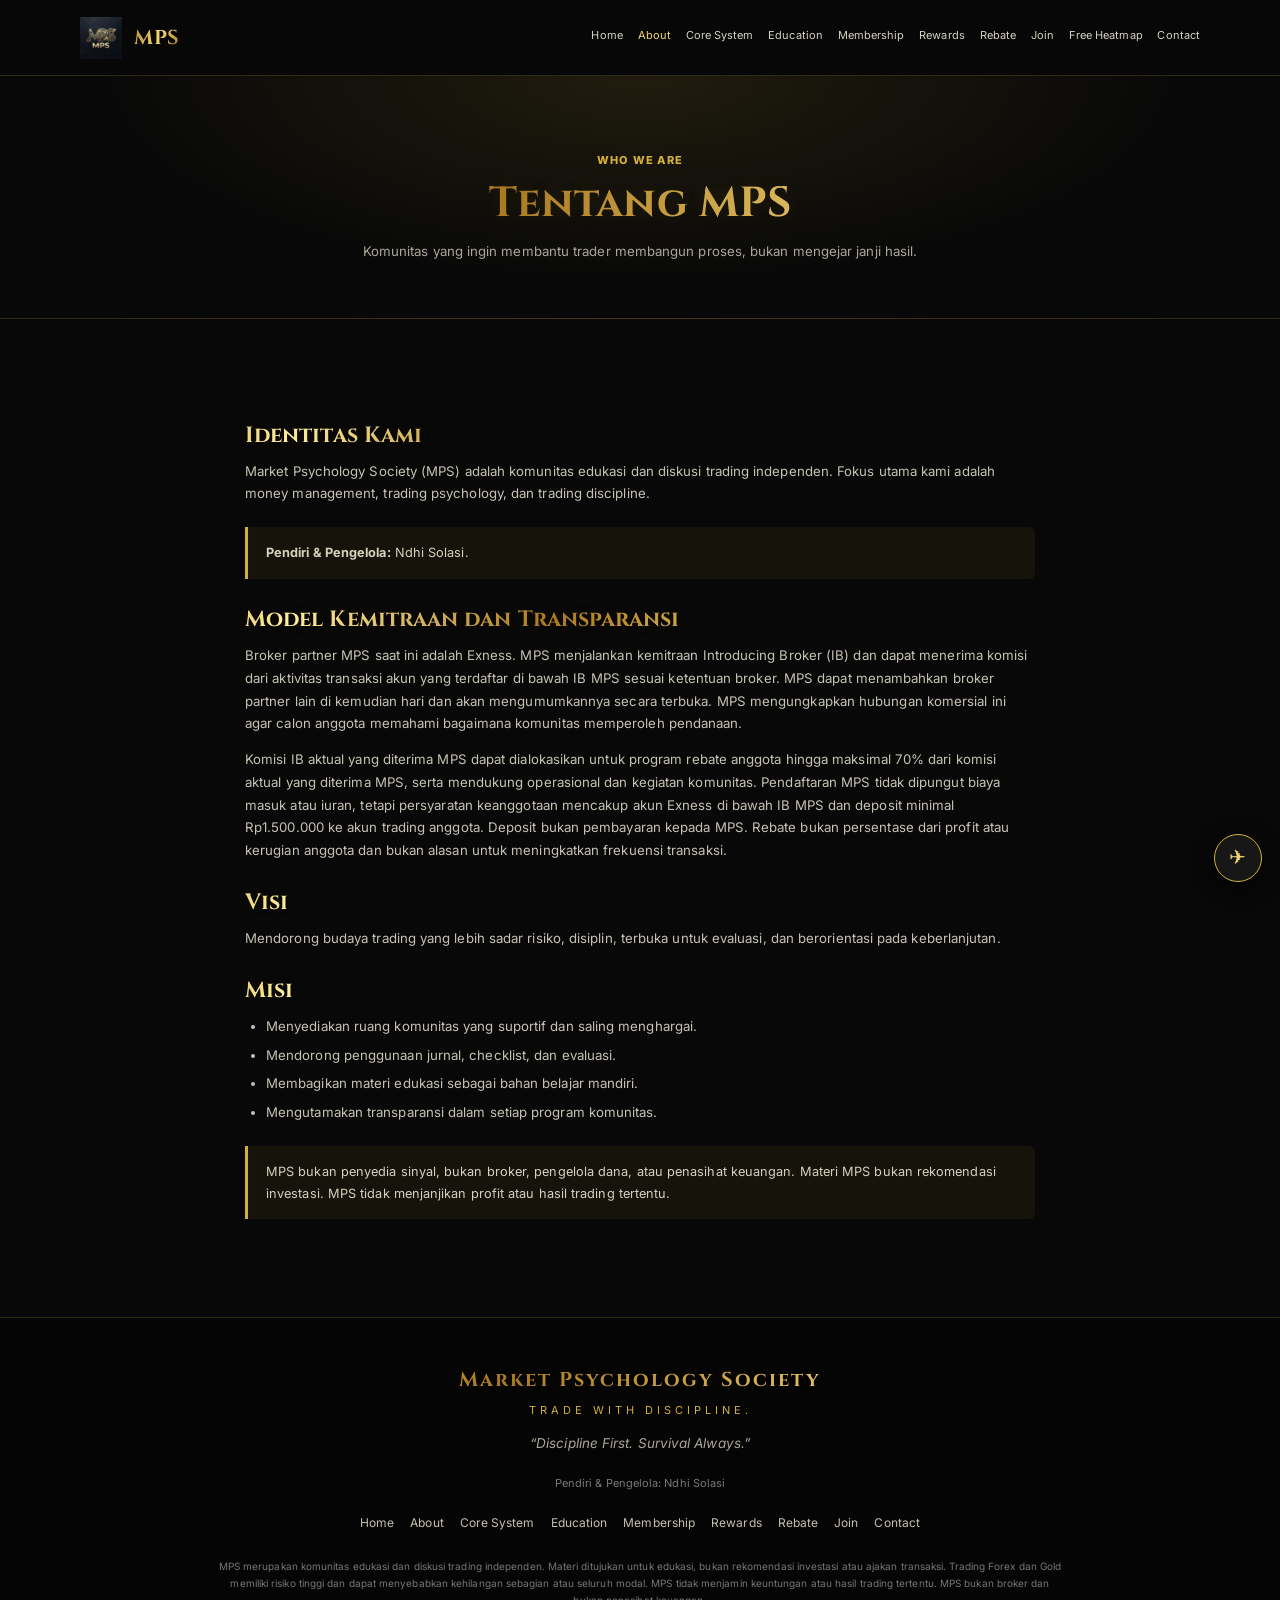
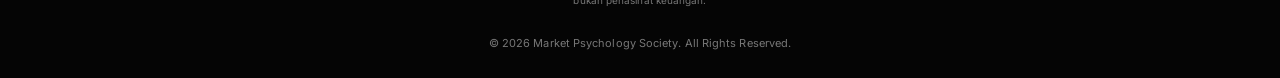
==== commit 493bda1a: "Improve responsive typography and layout across MPS pages" ====
--- a/about.html
+++ b/about.html
@@ -7,13 +7,13 @@
   <meta name="theme-color" content="#080808">
   <title>About MPS | Market Psychology Society</title>
   <link rel="icon" href="assets/favicon.svg?v=20261104-2" type="image/svg+xml">
-  <link rel="stylesheet" href="css/style.css?v=mps-typography-1">
+  <link rel="stylesheet" href="css/style.css?v=mps-responsive-20261106-1">
 </head>
 <body>
 <nav class="navbar" aria-label="Navigasi utama">
   <a href="index.html" class="nav-brand"><img src="assets/logo.svg?v=20261104-2" alt="">MPS</a>
   <button class="nav-toggle" id="navToggle" aria-label="Buka menu" aria-expanded="false" aria-controls="navLinks">☰</button>
-  <ul class="nav-links" id="navLinks"><li><a href="index.html">Home</a></li><li><a href="about.html">About</a></li><li><a href="system.html">Core System</a></li><li><a href="education.html">Learning</a></li><li><a href="membership.html">Membership</a></li><li><a href="rewards.html">Rewards</a></li><li><a href="rebate.html">Rebate</a></li><li><a href="join.html">Join</a></li><li><a href="heatmap.html">Pulse</a></li><li><a href="contact.html">Contact</a></li></ul>
+  <ul class="nav-links" id="navLinks"><li><a href="index.html">Home</a></li><li><a href="about.html">About</a></li><li><a href="system.html">Core System</a></li><li><a href="education.html">Education</a></li><li><a href="membership.html">Membership</a></li><li><a href="rewards.html">Rewards</a></li><li><a href="rebate.html">Rebate</a></li><li><a href="join.html">Join</a></li><li><a href="heatmap.html">Free Heatmap</a></li><li><a href="contact.html">Contact</a></li></ul>
 </nav>
 <header class="page-head"><div class="eyebrow">Who We Are</div><h1>Tentang MPS</h1><p>Komunitas yang ingin membantu trader membangun proses, bukan mengejar janji hasil.</p></header>
 <section><div class="container content"><h2>Identitas Kami</h2><p>Market Psychology Society (MPS) adalah komunitas edukasi dan diskusi trading independen. Fokus utama kami adalah money management, trading psychology, dan trading discipline.</p>
--- a/css/style.css
+++ b/css/style.css
@@ -544,3 +544,216 @@
 @media(max-width:1080px){.navbar{height:auto;min-height:76px}.nav-links{gap:10px}.nav-links a{font-size:10px}.mps-route{grid-template-columns:1fr 22px 1fr;gap:12px}.mps-route-step:nth-of-type(3){grid-column:1}.mps-route-arrow:nth-of-type(4){display:none}.mps-route-step:nth-of-type(5){grid-column:3;grid-row:2}.mps-route-arrow:nth-of-type(6){display:none}.mps-route-step:nth-of-type(7){grid-column:1;grid-row:2}}
 @media(max-width:900px){.navbar{height:76px}.nav-links{top:75px;gap:0;padding:12px 20px 20px}.nav-links li{width:100%}.nav-links a{display:block;width:100%;padding:10px 4px;font-size:13px}.nav-links .nav-join{width:max-content;padding:9px 14px;margin-top:6px}.mps-hook-grid{grid-template-columns:1fr 1fr}.mps-route{grid-template-columns:1fr 1fr;gap:13px}.mps-route-arrow{display:none}.mps-route-step:nth-of-type(n){grid-column:auto;grid-row:auto}}
 @media(max-width:620px){.mps-home-hero{min-height:unset;padding:62px 17px 66px}.hero-kicker{font-size:8px;letter-spacing:1.4px}.mps-home-hero .hero-logo{width:82px}.mps-home-hero .desc{font-size:13px}.mps-hook-grid{grid-template-columns:1fr;gap:12px}.mps-hook-card{padding:20px}.mps-quote-band{padding:20px 17px}.mps-quote-band p{font-size:13px}.mps-route{grid-template-columns:1fr;gap:10px;margin:26px 0 22px}.mps-route-step{padding:20px 17px}.mps-soft-alert,.mps-critical-alert{padding:14px 13px;gap:10px}.mps-soft-alert p,.mps-critical-alert p{font-size:11.5px}.mps-benefit-grid .card,.mps-pillar-grid .card{min-height:unset}.mps-pulse-section,.mps-final-cta{padding:55px 17px}.mps-final-cta .hero-btns{flex-direction:column;align-items:center}.mps-final-cta .btn{width:100%;max-width:330px}}
+
+
+/* MPS RESPONSIVE TYPOGRAPHY & LAYOUT — 2026-11-06
+   Final shared layer: compact explanatory copy, clear hierarchy, balanced mobile/desktop layout. */
+html {
+  -webkit-text-size-adjust: 100%;
+  text-size-adjust: 100%;
+  overflow-x: clip;
+}
+body {
+  font-size: 13.5px;
+  line-height: 1.68;
+  overflow-x: clip;
+}
+p,
+.content p,
+.content li,
+.card p,
+.page-head p,
+.section-head p,
+.desc,
+.muted,
+.mps-hook-card p,
+.mps-route-step p,
+.mps-soft-alert p,
+.mps-critical-alert p {
+  font-size: clamp(12.5px, 0.7vw + 10px, 13.25px);
+  line-height: 1.72;
+}
+li {
+  line-height: 1.68;
+}
+.content {
+  max-width: 790px;
+}
+.content h2 {
+  font-size: clamp(18px, 2vw, 22px);
+  line-height: 1.32;
+}
+.content h3,
+.card h3 {
+  font-size: clamp(14px, 1.25vw, 15px);
+  line-height: 1.38;
+}
+.eyebrow,
+.badge,
+.pill,
+.form-steps span {
+  letter-spacing: 1.2px;
+}
+.notice,
+.mps-warning {
+  font-size: 12.75px;
+  line-height: 1.7;
+}
+.field label {
+  font-size: 12.5px;
+}
+.field input,
+.field textarea,
+.field select {
+  font-size: 14px;
+  min-height: 44px;
+}
+.btn {
+  min-height: 42px;
+  font-size: 11.5px;
+  letter-spacing: .45px;
+}
+.container {
+  width: min(var(--max), calc(100% - 44px));
+}
+.card {
+  padding: 22px;
+}
+.footer-disclaimer {
+  font-size: 10px;
+  line-height: 1.7;
+}
+
+/* Keep navigation usable on compact laptops and tablets. */
+@media (max-width: 1080px) {
+  .navbar {
+    height: 76px;
+    min-height: 76px;
+    padding: 0 20px;
+  }
+  .nav-toggle {
+    display: block;
+    flex: 0 0 auto;
+  }
+  .nav-links {
+    display: none;
+    position: absolute;
+    top: 75px;
+    left: 0;
+    right: 0;
+    padding: 12px 20px 20px;
+    flex-direction: column;
+    align-items: stretch;
+    gap: 0;
+    background: #0b0b0b;
+    border-bottom: 1px solid var(--line);
+  }
+  .nav-links.open {
+    display: flex;
+  }
+  .nav-links li {
+    width: 100%;
+  }
+  .nav-links a {
+    display: block;
+    width: 100%;
+    padding: 10px 4px;
+    font-size: 13px;
+    white-space: normal;
+  }
+  .nav-links .nav-join {
+    width: max-content;
+    margin-top: 6px;
+    padding: 9px 14px;
+  }
+}
+@media (max-width: 700px) {
+  .container {
+    width: min(100% - 32px, var(--max));
+  }
+  body {
+    font-size: 13px;
+    line-height: 1.65;
+  }
+  p,
+  .content p,
+  .content li,
+  .card p,
+  .page-head p,
+  .section-head p,
+  .desc,
+  .muted,
+  .mps-hook-card p,
+  .mps-route-step p,
+  .mps-soft-alert p,
+  .mps-critical-alert p {
+    font-size: 12.5px;
+    line-height: 1.68;
+  }
+  section {
+    padding: 46px 0;
+  }
+  .page-head {
+    padding: 54px 17px 38px;
+  }
+  .page-head h1,
+  .section-head h2 {
+    font-size: clamp(22px, 6vw, 29px);
+    line-height: 1.25;
+  }
+  .content h2 {
+    font-size: 18px;
+    margin-top: 22px;
+  }
+  .content h3,
+  .card h3 {
+    font-size: 14px;
+  }
+  .card,
+  .form-card {
+    padding: 18px;
+  }
+  .notice,
+  .mps-warning {
+    padding: 13px 14px;
+    font-size: 12.25px;
+  }
+  .field {
+    margin-bottom: 14px;
+  }
+  .field input,
+  .field textarea,
+  .field select {
+    font-size: 14px;
+  }
+  .footer {
+    padding: 38px 16px 22px;
+  }
+  .footer-links {
+    gap: 10px 13px;
+  }
+  .footer-links a {
+    font-size: 11px;
+  }
+  .float-chat {
+    right: 13px;
+    bottom: 13px;
+  }
+}
+@media (max-width: 380px) {
+  .container {
+    width: calc(100% - 26px);
+  }
+  .nav-brand {
+    max-width: 72vw;
+  }
+  .nav-brand strong {
+    font-size: 9.5px;
+  }
+  .hero-btns {
+    gap: 9px;
+  }
+  .hero-btns .btn {
+    padding: 11px 15px;
+  }
+}
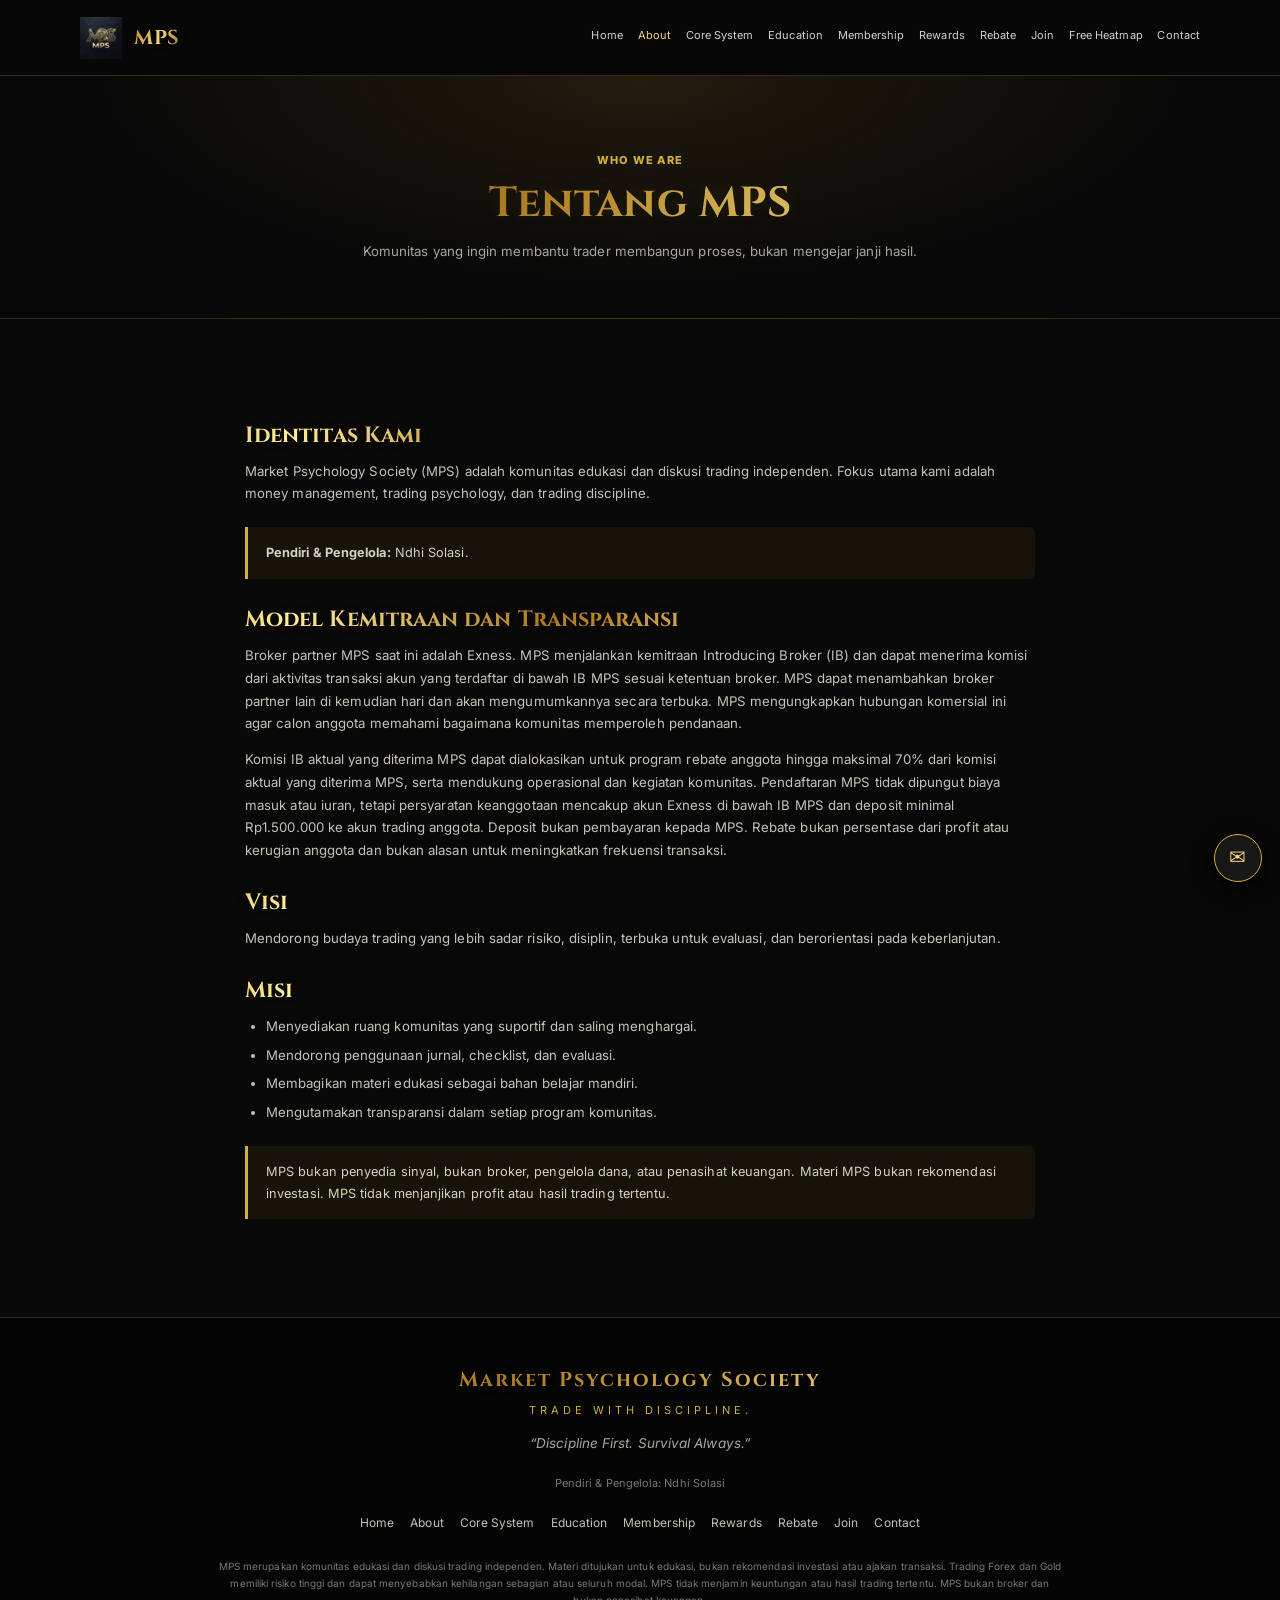
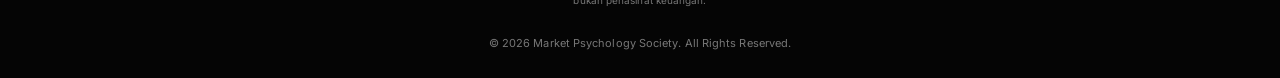
==== commit 6ce321c5: "Route floating contact button to MPS email" ====
--- a/about.html
+++ b/about.html
@@ -7,7 +7,7 @@
   <meta name="theme-color" content="#080808">
   <title>About MPS | Market Psychology Society</title>
   <link rel="icon" href="assets/favicon.svg?v=20261104-2" type="image/svg+xml">
-  <link rel="stylesheet" href="css/style.css?v=mps-responsive-20261106-1">
+  <link rel="stylesheet" href="css/style.css?v=mps-cta-shine-fix-20261106">
 </head>
 <body>
 <nav class="navbar" aria-label="Navigasi utama">
@@ -28,7 +28,7 @@
   <p class="footer-disclaimer">MPS merupakan komunitas edukasi dan diskusi trading independen. Materi ditujukan untuk edukasi, bukan rekomendasi investasi atau ajakan transaksi. Trading Forex dan Gold memiliki risiko tinggi dan dapat menyebabkan kehilangan sebagian atau seluruh modal. MPS tidak menjamin keuntungan atau hasil trading tertentu. MPS bukan broker dan bukan penasihat keuangan.</p>
   <div class="footer-copy" id="year">© 2026 Market Psychology Society. All Rights Reserved.</div>
 </footer>
-<div class="float-chat"><a href="https://t.me/Ndhisolasi" data-link="telegram" aria-label="Hubungi MPS melalui Telegram" target="_blank" rel="noopener">✈</a></div>
+<div class="float-chat"><a href="mailto:ndhisolasi.music@gmail.com?subject=Pertanyaan%20untuk%20Admin%20MPS" aria-label="Hubungi MPS melalui Email">✉</a></div>
 <script src="config.js"></script>
 <script src="js/main.js"></script>
 
--- a/css/style.css
+++ b/css/style.css
@@ -757,3 +757,71 @@
     padding: 11px 15px;
   }
 }
+
+
+/* MPS CTA SHINE FIX — keep the moving highlight clipped to the button */
+a.btn[href="join.html"],
+a.btn[href="#joinForm"],
+a.btn[href="deposit-confirmation.html"],
+#joinForm button.btn[type="submit"],
+.join-cta,
+#step2Next a.btn-gold {
+  position: relative;
+  isolation: isolate;
+  overflow: hidden !important;
+  /* overflow clipping keeps the shine inside without clipping the button glow */
+}
+a.btn[href="join.html"]::after,
+a.btn[href="#joinForm"]::after,
+a.btn[href="deposit-confirmation.html"]::after,
+#joinForm button.btn[type="submit"]::after,
+.join-cta::after,
+#step2Next a.btn-gold::after {
+  content: "";
+  position: absolute;
+  z-index: 1;
+  top: -55%;
+  left: 0;
+  width: 38%;
+  height: 210%;
+  transform: translateX(-160%) rotate(22deg);
+  background: linear-gradient(90deg, transparent 0%, rgba(255,255,255,.04) 25%, rgba(255,255,255,.48) 50%, rgba(255,255,255,.04) 75%, transparent 100%);
+  animation: mps-cta-contained-shine 3.2s ease-in-out infinite;
+  pointer-events: none;
+}
+@keyframes mps-cta-contained-shine {
+  0%, 18% { transform: translateX(-160%) rotate(22deg); }
+  72%, 100% { transform: translateX(390%) rotate(22deg); }
+}
+/* Keep the small pointer visible inside the clipped button. */
+a.btn[href="join.html"]::before,
+a.btn[href="#joinForm"]::before,
+a.btn[href="deposit-confirmation.html"]::before,
+#joinForm button.btn[type="submit"]::before,
+.join-cta::before,
+#step2Next a.btn-gold::before {
+  top: 50%;
+  right: 10px;
+  transform: translateY(-50%);
+  animation: mps-cta-pointer-tap 1.55s ease-in-out infinite;
+}
+@keyframes mps-cta-pointer-tap {
+  0%, 100% { transform: translateY(-50%) scale(1); }
+  45%, 60% { transform: translateY(calc(-50% + 3px)) scale(.9); }
+}
+@media (prefers-reduced-motion: reduce) {
+  a.btn[href="join.html"]::after,
+  a.btn[href="#joinForm"]::after,
+  a.btn[href="deposit-confirmation.html"]::after,
+  #joinForm button.btn[type="submit"]::after,
+  .join-cta::after,
+  #step2Next a.btn-gold::after,
+  a.btn[href="join.html"]::before,
+  a.btn[href="#joinForm"]::before,
+  a.btn[href="deposit-confirmation.html"]::before,
+  #joinForm button.btn[type="submit"]::before,
+  .join-cta::before,
+  #step2Next a.btn-gold::before {
+    animation: none !important;
+  }
+}
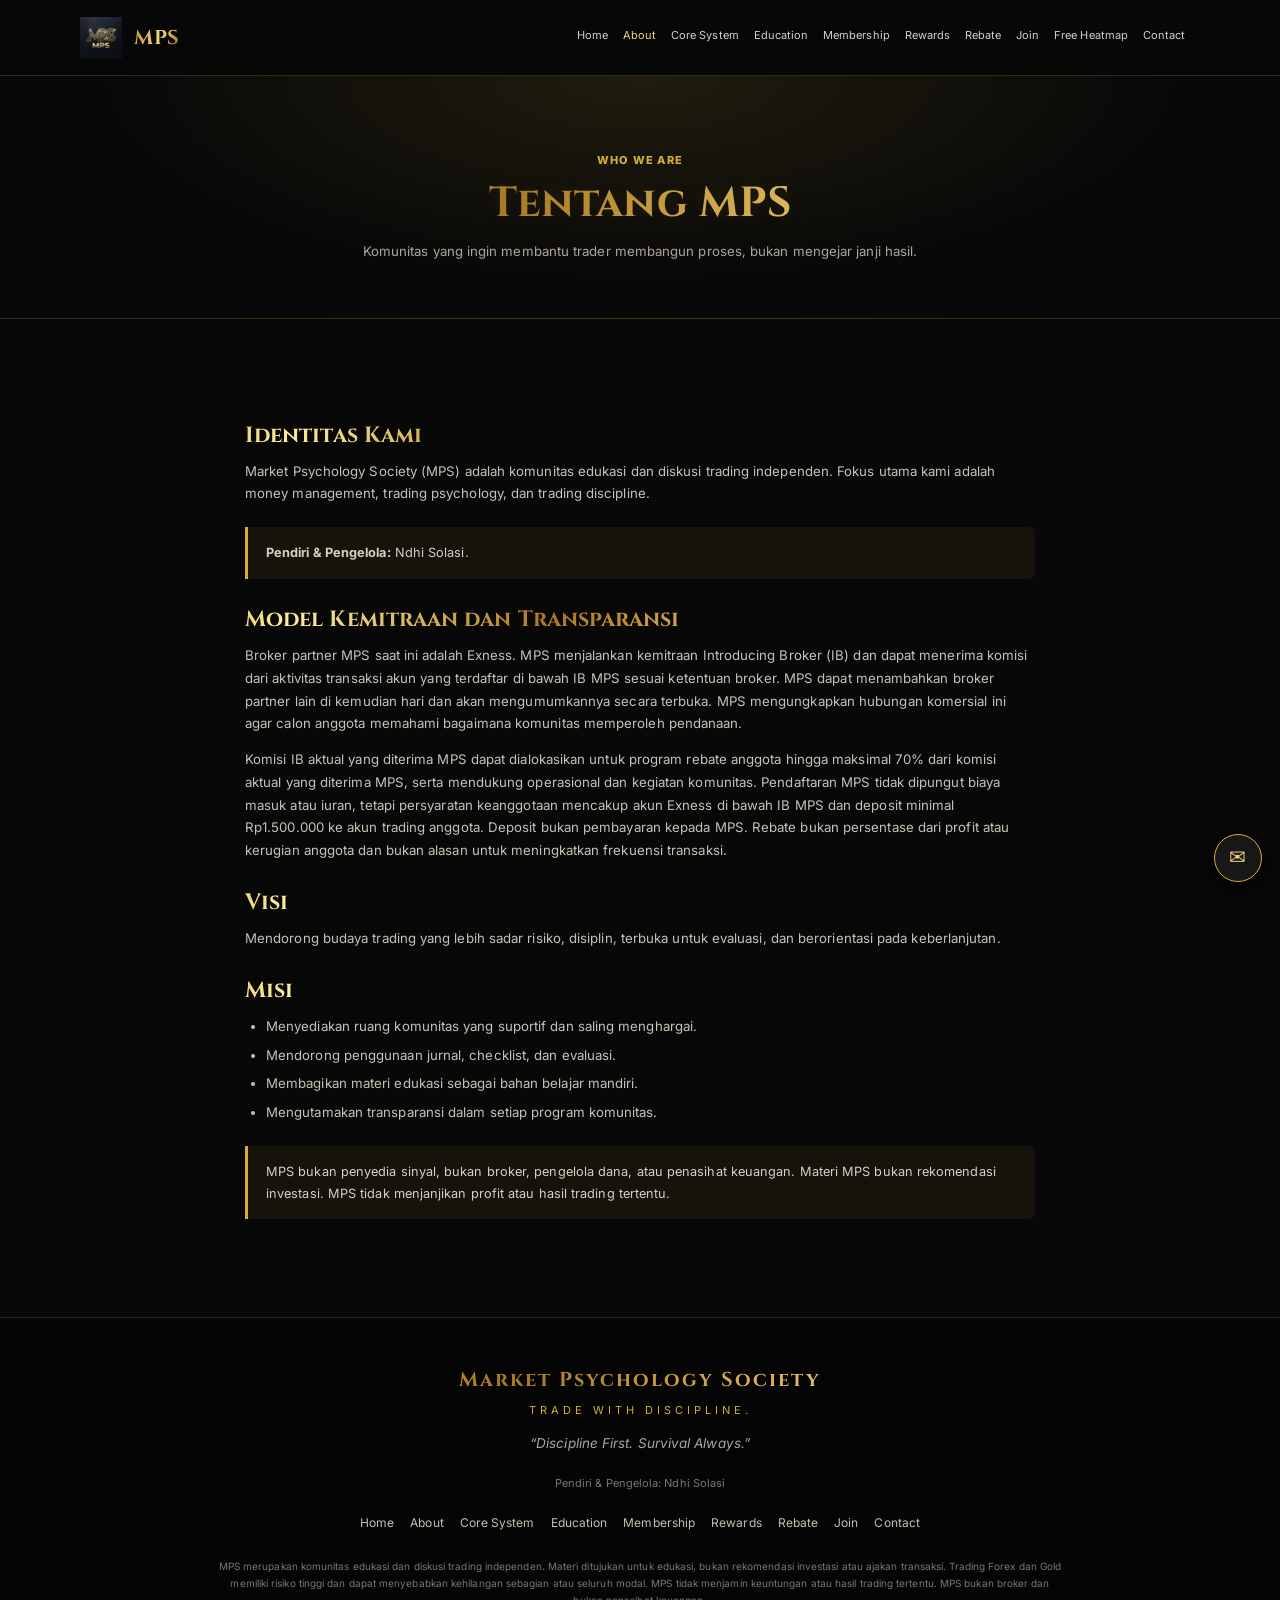
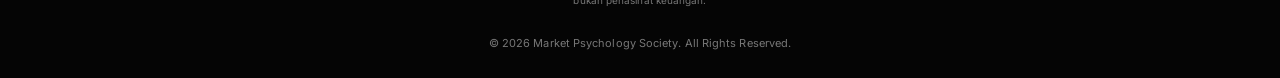
==== commit afb9637c: "Add MPS installable PWA support" ====
--- a/about.html
+++ b/about.html
@@ -5,6 +5,12 @@
   <meta name="viewport" content="width=device-width, initial-scale=1">
   <meta name="description" content="Kenali visi, misi, dan prinsip Market Psychology Society.">
   <meta name="theme-color" content="#080808">
+  <link rel="manifest" href="./manifest.webmanifest">
+  <meta name="mobile-web-app-capable" content="yes">
+  <meta name="apple-mobile-web-app-capable" content="yes">
+  <meta name="apple-mobile-web-app-status-bar-style" content="black-translucent">
+  <meta name="apple-mobile-web-app-title" content="MPS">
+  <link rel="apple-touch-icon" href="./assets/mps-app-icon.svg">
   <title>About MPS | Market Psychology Society</title>
   <link rel="icon" href="assets/favicon.svg?v=20261104-2" type="image/svg+xml">
   <link rel="stylesheet" href="css/style.css?v=mps-cta-shine-fix-20261106">
@@ -13,7 +19,9 @@
 <nav class="navbar" aria-label="Navigasi utama">
   <a href="index.html" class="nav-brand"><img src="assets/logo.svg?v=20261104-2" alt="">MPS</a>
   <button class="nav-toggle" id="navToggle" aria-label="Buka menu" aria-expanded="false" aria-controls="navLinks">☰</button>
-  <ul class="nav-links" id="navLinks"><li><a href="index.html">Home</a></li><li><a href="about.html">About</a></li><li><a href="system.html">Core System</a></li><li><a href="education.html">Education</a></li><li><a href="membership.html">Membership</a></li><li><a href="rewards.html">Rewards</a></li><li><a href="rebate.html">Rebate</a></li><li><a href="join.html">Join</a></li><li><a href="heatmap.html">Free Heatmap</a></li><li><a href="contact.html">Contact</a></li></ul>
+  <ul class="nav-links" id="navLinks"><li><a href="index.html">Home</a></li><li><a href="about.html">About</a></li><li><a href="system.html">Core System</a></li><li><a href="education.html">Education</a></li><li><a href="membership.html">Membership</a></li><li><a href="rewards.html">Rewards</a></li><li><a href="rebate.html">Rebate</a></li><li><a href="join.html">Join</a></li><li><a href="heatmap.html">Free Heatmap</a></li><li><a href="contact.html">Contact</a></li>
+    <li><button class="nav-join pwa-install-btn" id="installMpsApp" type="button" hidden>Install MPS App</button></li>
+  </ul>
 </nav>
 <header class="page-head"><div class="eyebrow">Who We Are</div><h1>Tentang MPS</h1><p>Komunitas yang ingin membantu trader membangun proses, bukan mengejar janji hasil.</p></header>
 <section><div class="container content"><h2>Identitas Kami</h2><p>Market Psychology Society (MPS) adalah komunitas edukasi dan diskusi trading independen. Fokus utama kami adalah money management, trading psychology, dan trading discipline.</p>
@@ -32,4 +40,27 @@
 <script src="config.js"></script>
 <script src="js/main.js"></script>
 
+
+<script>
+(()=>{
+  const btn=document.getElementById('installMpsApp');
+  const isStandalone=()=>window.matchMedia('(display-mode: standalone)').matches||window.navigator.standalone===true;
+  if(!('serviceWorker' in navigator))return;
+  window.addEventListener('load',()=>navigator.serviceWorker.register('./sw.js',{scope:'./'}).catch(()=>{}));
+  if(!btn||isStandalone())return;
+  let installPrompt=null;
+  const ua=navigator.userAgent||'';
+  const isAppleMobile=/iPhone|iPad|iPod/i.test(ua)||(navigator.platform==='MacIntel'&&navigator.maxTouchPoints>1);
+  if(isAppleMobile){btn.hidden=false;btn.addEventListener('click',()=>alert('Untuk memasang MPS di iPhone/iPad:\n1. Buka MPS melalui Safari.\n2. Tekan tombol Share/Bagikan.\n3. Pilih “Add to Home Screen” / “Tambahkan ke Layar Utama”.\n4. Tekan Add / Tambahkan.'));}
+  window.addEventListener('beforeinstallprompt',event=>{event.preventDefault();installPrompt=event;btn.hidden=false;});
+  btn.addEventListener('click',async()=>{
+    if(isAppleMobile)return;
+    if(!installPrompt){alert('Jika opsi instalasi belum muncul, buka menu browser lalu pilih “Install app” atau “Tambahkan ke layar utama”.');return;}
+    installPrompt.prompt();
+    try{const choice=await installPrompt.userChoice;if(choice&&choice.outcome==='accepted')btn.hidden=true;}catch(_){}
+    installPrompt=null;
+  });
+  window.addEventListener('appinstalled',()=>{btn.hidden=true;installPrompt=null;});
+})();
+</script>
 </body></html>
